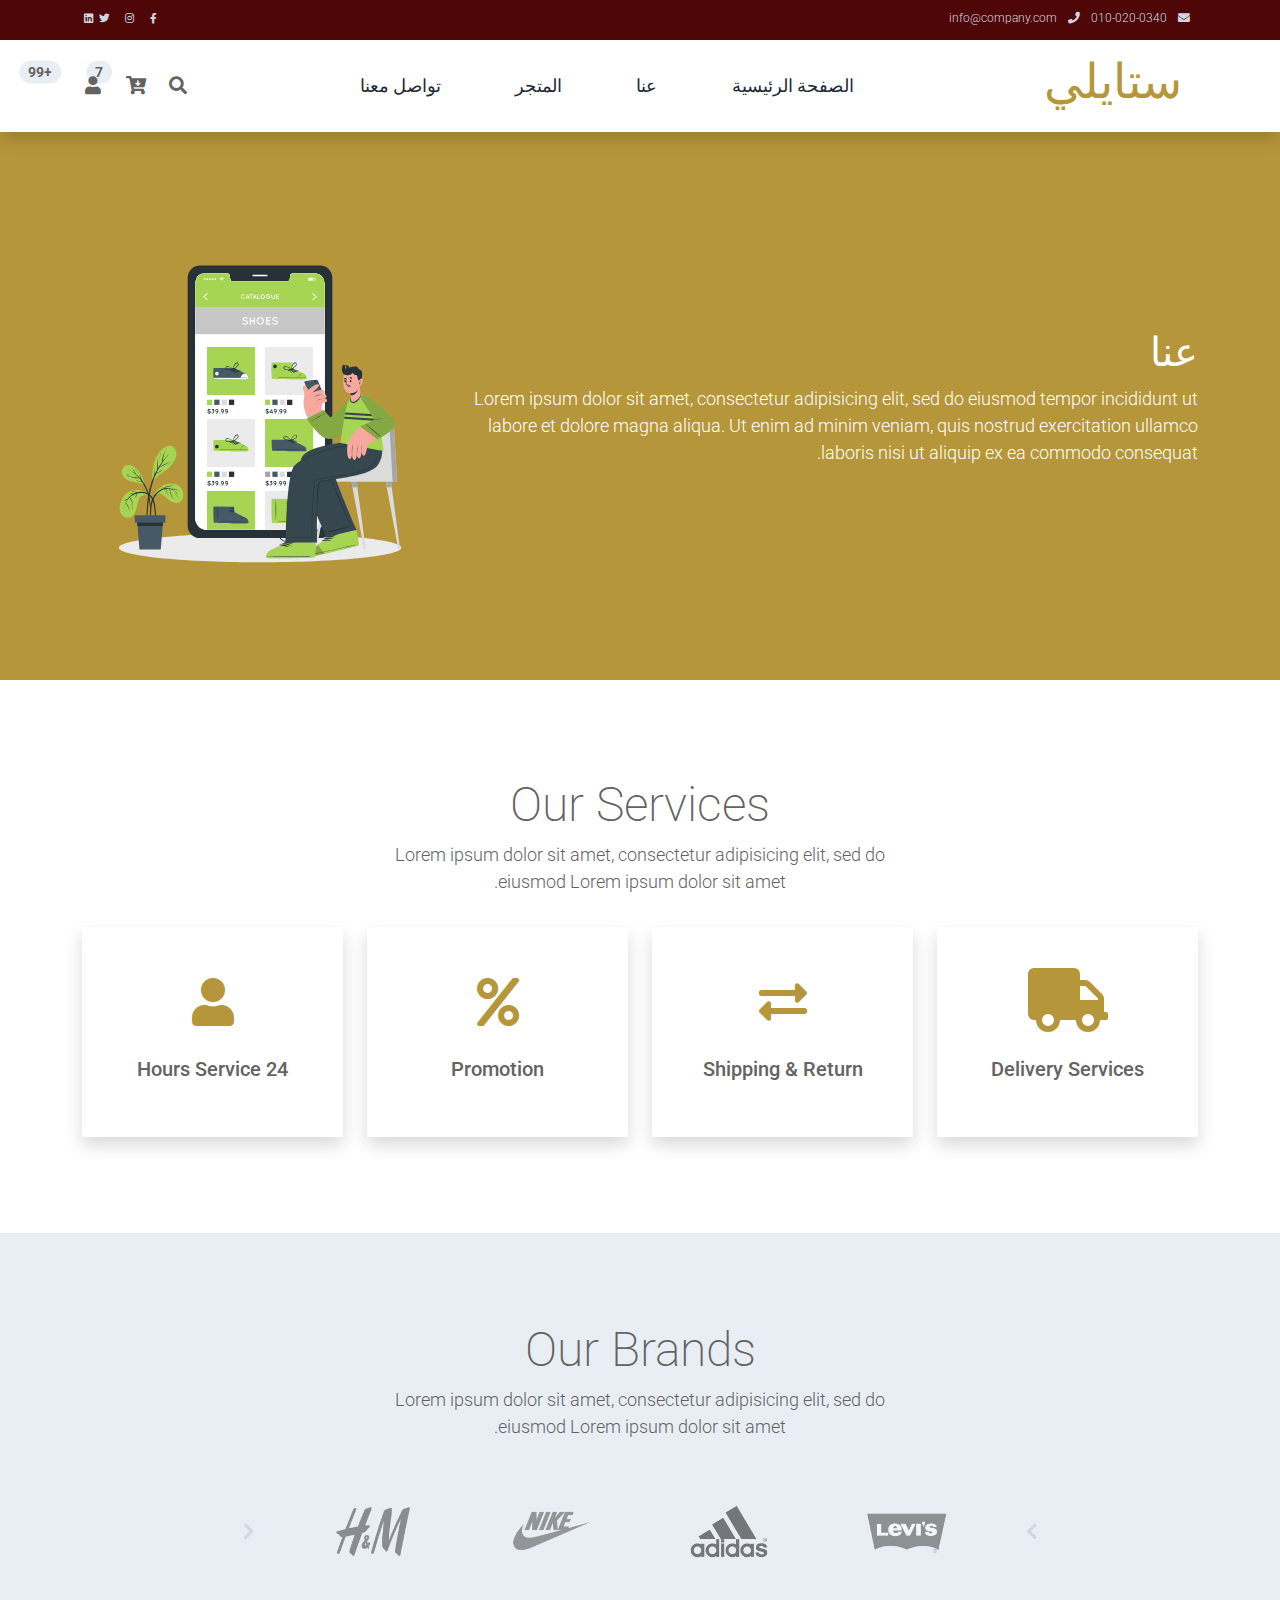
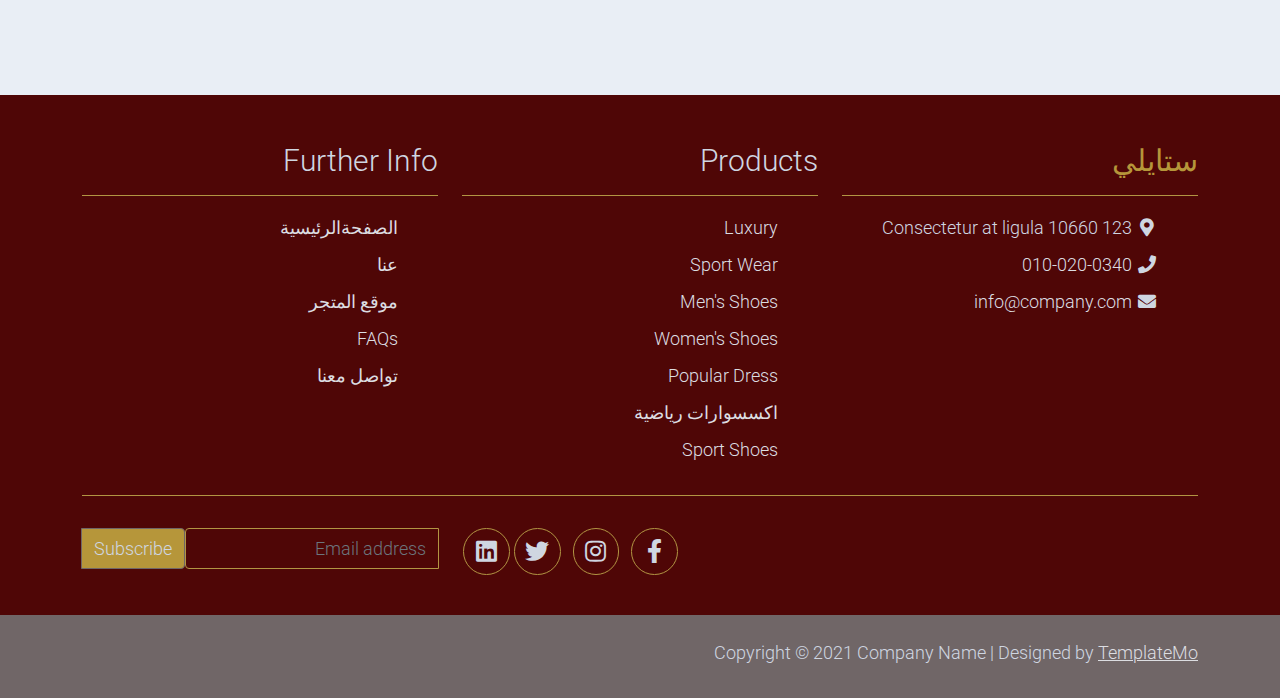
==== about.html @ a75f94de "by saban" ====
<!DOCTYPE html>
<html lang="ar" dir="rtl">

<head>
    <title> ستايلي - عنا</title>
    <meta charset="utf-8">
    <meta name="viewport" content="width=device-width, initial-scale=1">

    <link rel="apple-touch-icon" href="assets/img/apple-icon.png">
    <link rel="shortcut icon" type="image/x-icon" href="assets/img/favicon.ico">

    <link rel="stylesheet" href="assets/css/bootstrap.min.css">
    <link rel="stylesheet" href="assets/css/templatemo.css">
    <link rel="stylesheet" href="assets/css/custom.css">

    <!-- Load fonts style after rendering the layout styles -->
    <link rel="stylesheet" href="https://fonts.googleapis.com/css2?family=Roboto:wght@100;200;300;400;500;700;900&display=swap">
    <link rel="stylesheet" href="assets/css/fontawesome.min.css">
<!--
    
TemplateMo 559 ستايلي Shop

https://templatemo.com/tm-559-ستايلي-shop

-->
</head>

<body>
    <!-- Start Top Nav -->
    <nav class="navbar navbar-expand-lg bg-dark navbar-light d-none d-lg-block" id="templatemo_nav_top">
        <div class="container text-light">
            <div class="w-100 d-flex justify-content-between">
                <div>
                    <i class="fa fa-envelope mx-2"></i>
                    <a class="navbar-sm-brand text-light text-decoration-none" href="mailto:info@company.com">info@company.com</a>
                    <i class="fa fa-phone mx-2"></i>
                    <a class="navbar-sm-brand text-light text-decoration-none" href="tel:010-020-0340">010-020-0340</a>
                </div>
                <div>
                    <a class="text-light" href="https://fb.com/templatemo" target="_blank" rel="sponsored"><i class="fab fa-facebook-f fa-sm fa-fw me-2"></i></a>
                    <a class="text-light" href="https://www.instagram.com/" target="_blank"><i class="fab fa-instagram fa-sm fa-fw me-2"></i></a>
                    <a class="text-light" href="https://twitter.com/" target="_blank"><i class="fab fa-twitter fa-sm fa-fw me-2"></i></a>
                    <a class="text-light" href="https://www.linkedin.com/" target="_blank"><i class="fab fa-linkedin fa-sm fa-fw"></i></a>
                </div>
            </div>
        </div>
    </nav>
    <!-- Close Top Nav -->


    <!-- Header -->
    <nav class="navbar navbar-expand-lg navbar-light shadow">
        <div class="container d-flex justify-content-between align-items-center">

            <a class="navbar-brand text-success logo h1 align-self-center" href="index.html">
                ستايلي
            </a>

            <button class="navbar-toggler border-0" type="button" data-bs-toggle="collapse" data-bs-target="#templatemo_main_nav" aria-controls="navbarSupportedContent" aria-expanded="false" aria-label="Toggle navigation">
                <span class="navbar-toggler-icon"></span>
            </button>

            <div class="align-self-center collapse navbar-collapse flex-fill  d-lg-flex justify-content-lg-between" id="templatemo_main_nav">
                <div class="flex-fill">
                    <ul class="nav navbar-nav d-flex justify-content-between mx-lg-auto">
                        <li class="nav-item">
                            <a class="nav-link" href="index.html">الصفحة الرئيسية</a>
                        </li>
                        <li class="nav-item">
                            <a class="nav-link" href="about.html">عنا</a>
                        </li>
                        <li class="nav-item">
                            <a class="nav-link" href="shop.html">المتجر</a>
                        </li>
                        <li class="nav-item">
                            <a class="nav-link" href="contact.html">تواصل معنا</a>
                        </li>
                    </ul>
                </div>
                <div class="navbar align-self-center d-flex">
                    <div class="d-lg-none flex-sm-fill mt-3 mb-4 col-7 col-sm-auto pr-3">
                        <div class="input-group">
                            <input type="text" class="form-control" id="inputMobileSearch" placeholder="Search ...">
                            <div class="input-group-text">
                                <i class="fa fa-fw fa-search"></i>
                            </div>
                        </div>
                    </div>
                    <a class="nav-icon d-none d-lg-inline" href="#" data-bs-toggle="modal" data-bs-target="#templatemo_search">
                        <i class="fa fa-fw fa-search text-dark mr-2"></i>
                    </a>
                    <a class="nav-icon position-relative text-decoration-none" href="#">
                        <i class="fa fa-fw fa-cart-arrow-down text-dark mr-1"></i>
                        <span class="position-absolute top-0 left-100 translate-middle badge rounded-pill bg-light text-dark">7</span>
                    </a>
                    <a class="nav-icon position-relative text-decoration-none" href="#">
                        <i class="fa fa-fw fa-user text-dark mr-3"></i>
                        <span class="position-absolute top-0 left-100 translate-middle badge rounded-pill bg-light text-dark">+99</span>
                    </a>
                </div>
            </div>

        </div>
    </nav>
    <!-- Close Header -->

    <!-- Modal -->
    <div class="modal fade bg-white" id="templatemo_search" tabindex="-1" role="dialog" aria-labelledby="exampleModalLabel" aria-hidden="true">
        <div class="modal-dialog modal-lg" role="document">
            <div class="w-100 pt-1 mb-5 text-right">
                <button type="button" class="btn-close" data-bs-dismiss="modal" aria-label="Close"></button>
            </div>
            <form action="" method="get" class="modal-content modal-body border-0 p-0">
                <div class="input-group mb-2">
                    <input type="text" class="form-control" id="inputModalSearch" name="q" placeholder="Search ...">
                    <button type="submit" class="input-group-text bg-success text-light">
                        <i class="fa fa-fw fa-search text-white"></i>
                    </button>
                </div>
            </form>
        </div>
    </div>



    <section class="bg-success py-5">
        <div class="container">
            <div class="row align-items-center py-5">
                <div class="col-md-8 text-white">
                    <h1>عنا</h1>
                    <p>
                        Lorem ipsum dolor sit amet, consectetur adipisicing elit, sed do eiusmod
                        tempor incididunt ut labore et dolore magna aliqua. Ut enim ad minim veniam,
                        quis nostrud exercitation ullamco laboris nisi ut aliquip ex ea commodo consequat.
                    </p>
                </div>
                <div class="col-md-4">
                    <img src="assets/img/about-hero.svg" alt="About Hero">
                </div>
            </div>
        </div>
    </section>
    <!-- Close Banner -->

    <!-- Start Section -->
    <section class="container py-5">
        <div class="row text-center pt-5 pb-3">
            <div class="col-lg-6 m-auto">
                <h1 class="h1">Our Services</h1>
                <p>
                    Lorem ipsum dolor sit amet, consectetur adipisicing elit, sed do eiusmod
                    Lorem ipsum dolor sit amet.
                </p>
            </div>
        </div>
        <div class="row">

            <div class="col-md-6 col-lg-3 pb-5">
                <div class="h-100 py-5 services-icon-wap shadow">
                    <div class="h1 text-success text-center"><i class="fa fa-truck fa-lg"></i></div>
                    <h2 class="h5 mt-4 text-center">Delivery Services</h2>
                </div>
            </div>

            <div class="col-md-6 col-lg-3 pb-5">
                <div class="h-100 py-5 services-icon-wap shadow">
                    <div class="h1 text-success text-center"><i class="fas fa-exchange-alt"></i></div>
                    <h2 class="h5 mt-4 text-center">Shipping & Return</h2>
                </div>
            </div>

            <div class="col-md-6 col-lg-3 pb-5">
                <div class="h-100 py-5 services-icon-wap shadow">
                    <div class="h1 text-success text-center"><i class="fa fa-percent"></i></div>
                    <h2 class="h5 mt-4 text-center">Promotion</h2>
                </div>
            </div>

            <div class="col-md-6 col-lg-3 pb-5">
                <div class="h-100 py-5 services-icon-wap shadow">
                    <div class="h1 text-success text-center"><i class="fa fa-user"></i></div>
                    <h2 class="h5 mt-4 text-center">24 Hours Service</h2>
                </div>
            </div>
        </div>
    </section>
    <!-- End Section -->

    <!-- Start Brands -->
    <section class="bg-light py-5">
        <div class="container my-4">
            <div class="row text-center py-3">
                <div class="col-lg-6 m-auto">
                    <h1 class="h1">Our Brands</h1>
                    <p>
                        Lorem ipsum dolor sit amet, consectetur adipisicing elit, sed do eiusmod
                        Lorem ipsum dolor sit amet.
                    </p>
                </div>
                <div class="col-lg-9 m-auto tempaltemo-carousel">
                    <div class="row d-flex flex-row">
                        <!--Controls-->
                        <div class="col-1 align-self-center">
                            <a class="h1" href="#templatemo-slide-brand" role="button" data-bs-slide="prev">
                                <i class="text-light fas fa-chevron-left"></i>
                            </a>
                        </div>
                        <!--End Controls-->

                        <!--Carousel Wrapper-->
                        <div class="col">
                            <div class="carousel slide carousel-multi-item pt-2 pt-md-0" id="templatemo-slide-brand" data-bs-ride="carousel">
                                <!--Slides-->
                                <div class="carousel-inner product-links-wap" role="listbox">

                                    <!--First slide-->
                                    <div class="carousel-item active">
                                        <div class="row">
                                            <div class="col-3 p-md-5">
                                                <a href="#"><img class="img-fluid brand-img" src="assets/img/brand_01.png" alt="Brand Logo"></a>
                                            </div>
                                            <div class="col-3 p-md-5">
                                                <a href="#"><img class="img-fluid brand-img" src="assets/img/brand_02.png" alt="Brand Logo"></a>
                                            </div>
                                            <div class="col-3 p-md-5">
                                                <a href="#"><img class="img-fluid brand-img" src="assets/img/brand_03.png" alt="Brand Logo"></a>
                                            </div>
                                            <div class="col-3 p-md-5">
                                                <a href="#"><img class="img-fluid brand-img" src="assets/img/brand_04.png" alt="Brand Logo"></a>
                                            </div>
                                        </div>
                                    </div>
                                    <!--End First slide-->

                                    <!--Second slide-->
                                    <div class="carousel-item">
                                        <div class="row">
                                            <div class="col-3 p-md-5">
                                                <a href="#"><img class="img-fluid brand-img" src="assets/img/brand_01.png" alt="Brand Logo"></a>
                                            </div>
                                            <div class="col-3 p-md-5">
                                                <a href="#"><img class="img-fluid brand-img" src="assets/img/brand_02.png" alt="Brand Logo"></a>
                                            </div>
                                            <div class="col-3 p-md-5">
                                                <a href="#"><img class="img-fluid brand-img" src="assets/img/brand_03.png" alt="Brand Logo"></a>
                                            </div>
                                            <div class="col-3 p-md-5">
                                                <a href="#"><img class="img-fluid brand-img" src="assets/img/brand_04.png" alt="Brand Logo"></a>
                                            </div>
                                        </div>
                                    </div>
                                    <!--End Second slide-->

                                    <!--Third slide-->
                                    <div class="carousel-item">
                                        <div class="row">
                                            <div class="col-3 p-md-5">
                                                <a href="#"><img class="img-fluid brand-img" src="assets/img/brand_01.png" alt="Brand Logo"></a>
                                            </div>
                                            <div class="col-3 p-md-5">
                                                <a href="#"><img class="img-fluid brand-img" src="assets/img/brand_02.png" alt="Brand Logo"></a>
                                            </div>
                                            <div class="col-3 p-md-5">
                                                <a href="#"><img class="img-fluid brand-img" src="assets/img/brand_03.png" alt="Brand Logo"></a>
                                            </div>
                                            <div class="col-3 p-md-5">
                                                <a href="#"><img class="img-fluid brand-img" src="assets/img/brand_04.png" alt="Brand Logo"></a>
                                            </div>
                                        </div>
                                    </div>
                                    <!--End Third slide-->

                                </div>
                                <!--End Slides-->
                            </div>
                        </div>
                        <!--End Carousel Wrapper-->

                        <!--Controls-->
                        <div class="col-1 align-self-center">
                            <a class="h1" href="#templatemo-slide-brand" role="button" data-bs-slide="next">
                                <i class="text-light fas fa-chevron-right"></i>
                            </a>
                        </div>
                        <!--End Controls-->
                    </div>
                </div>
            </div>
        </div>
    </section>
    <!--End Brands-->


    <!-- Start Footer -->
    <footer class="bg-dark" id="tempaltemo_footer">
        <div class="container">
            <div class="row">

                <div class="col-md-4 pt-5">
                    <h2 class="h2 text-success border-bottom pb-3 border-light logo">ستايلي</h2>
                    <ul class="list-unstyled text-light footer-link-list">
                        <li>
                            <i class="fas fa-map-marker-alt fa-fw"></i>
                            123 Consectetur at ligula 10660
                        </li>
                        <li>
                            <i class="fa fa-phone fa-fw"></i>
                            <a class="text-decoration-none" href="tel:010-020-0340">010-020-0340</a>
                        </li>
                        <li>
                            <i class="fa fa-envelope fa-fw"></i>
                            <a class="text-decoration-none" href="mailto:info@company.com">info@company.com</a>
                        </li>
                    </ul>
                </div>

                <div class="col-md-4 pt-5">
                    <h2 class="h2 text-light border-bottom pb-3 border-light">Products</h2>
                    <ul class="list-unstyled text-light footer-link-list">
                        <li><a class="text-decoration-none" href="#">Luxury</a></li>
                        <li><a class="text-decoration-none" href="#">Sport Wear</a></li>
                        <li><a class="text-decoration-none" href="#">Men's Shoes</a></li>
                        <li><a class="text-decoration-none" href="#">Women's Shoes</a></li>
                        <li><a class="text-decoration-none" href="#">Popular Dress</a></li>
                        <li><a class="text-decoration-none" href="#">اكسسوارات رياضية</a></li>
                        <li><a class="text-decoration-none" href="#">Sport Shoes</a></li>
                    </ul>
                </div>

                <div class="col-md-4 pt-5">
                    <h2 class="h2 text-light border-bottom pb-3 border-light">Further Info</h2>
                    <ul class="list-unstyled text-light footer-link-list">
                        <li><a class="text-decoration-none" href="#">الصفحةالرئيسية</a></li>
                        <li><a class="text-decoration-none" href="#">عنا</a></li>
                        <li><a class="text-decoration-none" href="#">موقع المتجر</a></li>
                        <li><a class="text-decoration-none" href="#">FAQs</a></li>
                        <li><a class="text-decoration-none" href="#">تواصل معنا</a></li>
                    </ul>
                </div>

            </div>

            <div class="row text-light mb-4">
                <div class="col-12 mb-3">
                    <div class="w-100 my-3 border-top border-light"></div>
                </div>
                <div class="col-auto me-auto">
                    <ul class="list-inline text-left footer-icons">
                        <li class="list-inline-item border border-light rounded-circle text-center">
                            <a rel="nofollow" class="text-light text-decoration-none" target="_blank" href="http://fb.com/templatemo"><i class="fab fa-facebook-f fa-lg fa-fw"></i></a>
                        </li>
                        <li class="list-inline-item border border-light rounded-circle text-center">
                            <a class="text-light text-decoration-none" target="_blank" href="https://www.instagram.com/"><i class="fab fa-instagram fa-lg fa-fw"></i></a>
                        </li>
                        <li class="list-inline-item border border-light rounded-circle text-center">
                            <a class="text-light text-decoration-none" target="_blank" href="https://twitter.com/"><i class="fab fa-twitter fa-lg fa-fw"></i></a>
                        </li>
                        <li class="list-inline-item border border-light rounded-circle text-center">
                            <a class="text-light text-decoration-none" target="_blank" href="https://www.linkedin.com/"><i class="fab fa-linkedin fa-lg fa-fw"></i></a>
                        </li>
                    </ul>
                </div>
                <div class="col-auto">
                    <label class="sr-only" for="subscribeEmail">Email address</label>
                    <div class="input-group mb-2">
                        <input type="text" class="form-control bg-dark border-light" id="subscribeEmail" placeholder="Email address">
                        <div class="input-group-text btn-success text-light">Subscribe</div>
                    </div>
                </div>
            </div>
        </div>

        <div class="w-100 bg-black py-3">
            <div class="container">
                <div class="row pt-2">
                    <div class="col-12">
                        <p class="text-left text-light">
                            Copyright &copy; 2021 Company Name 
                            | Designed by <a rel="sponsored" href="https://templatemo.com/page/1" target="_blank">TemplateMo</a>
                        </p>
                    </div>
                </div>
            </div>
        </div>

    </footer>
    <!-- End Footer -->

    <!-- Start Script -->
    <script src="assets/js/jquery-1.11.0.min.js"></script>
    <script src="assets/js/jquery-migrate-1.2.1.min.js"></script>
    <script src="assets/js/bootstrap.bundle.min.js"></script>
    <script src="assets/js/templatemo.js"></script>
    <script src="assets/js/custom.js"></script>
    <!-- End Script -->
</body>

</html>
---- assets/css/templatemo.css ----
/*

TemplateMo 559 Zay Shop

https://templatemo.com/tm-559-zay-shop

---------------------------------------------
Table of contents
------------------------------------------------
1. Typography
2. General
3. Nav
4. Hero Carousel
5. Accordion
6. Shop
7. Product
8. Carousel Hero
9. Carousel Brand
10. Services
11. Contact map
12. Footer
13. Small devices (landscape phones, 576px and up)
14. Medium devices (tablets, 768px and up)
15. Large devices (desktops, 992px and up)
16. Extra large devices (large desktops, 1200px and up)
--------------------------------------------- */




/* Typography */
body, ul, li, p, a, label, input, div {
  font-family: 'Roboto', sans-serif;
  font-size: 18px !important;
  font-weight: 300 !important;
}
.h1 {
  font-family: 'Roboto', sans-serif;
  font-size: 48px !important;
  font-weight: 200 !important;
}
.h2 {
  font-family: 'Roboto', sans-serif;
  font-size: 30px !important;
  font-weight: 300;
}
.h3 {
  font-family: 'Roboto', sans-serif;
  font-size: 22px !important;
}
/* General */
.logo { font-weight: 500 !important;}
.text-warning {  color: #ede861 !important;}
.text-muted { color: #bcbcbc !important;}
.text-success { color: #b6963a !important;}
.text-light { color: #cfd6e1 !important;}
.bg-dark { background-color: #4f0606!important;}
.bg-light { background-color: #e9eef5 !important;}
.bg-black { background-color: #706667 !important;}
.bg-success { background-color: #b6963a !important;}
.btn-success {
  background-color: #b6963a !important;
  border-color: #706667 !important;
}
.pagination .page-link:hover {color: #000;}
.pagination .page-link:hover, .pagination .page-link.active {
  background-color: #b6963a;
  color: #fff;
}
/* Nav */
#templatemo_nav_top { min-height: 40px;}
#templatemo_nav_top * { font-size: .9em !important;}
#templatemo_main_nav a { color: #212934;}
#templatemo_main_nav a:hover { color: #b6963a;}
#templatemo_main_nav .navbar .nav-icon { margin-right: 20px;}

/* Hero Carousel */
#template-mo-zay-hero-carousel { background: #efefef !important;}
/* Accordion */
.templatemo-accordion a { color: #000;}
.templatemo-accordion a:hover { color: #333d4a;}
/* Shop */
.shop-top-menu a:hover { color: #b6963a !important;}
/* Product */
.product-wap { box-shadow: 0px 5px 10px 0px rgba(0, 0, 0, 0.10);}
.product-wap .product-color-dot.color-dot-red { background:#f71515;}
.product-wap .product-color-dot.color-dot-blue { background:#6db4fe;}
.product-wap .product-color-dot.color-dot-black { background:#000000;}
.product-wap .product-color-dot.color-dot-light { background:#e0e0e0;}
.product-wap .product-color-dot.color-dot-green { background:#0bff7e;}
.card.product-wap .card .product-overlay {
  background: rgba(0,0,0,.2);
  visibility: hidden;
  opacity: 0;
  transition: .3s;
}
.card.product-wap:hover .card .product-overlay {
  visibility: visible;
  opacity: 1;
}
.card.product-wap a { color: #000;}
#carousel-related-product .slick-slide:focus { outline: none !important;}
#carousel-related-product .slick-dots li button:before {
  font-size: 15px;
  margin-top: 20px;
}
/* Brand */
.brand-img {
  filter: grayscale(100%);
  opacity: 0.5;
  transition: .5s;
}
.brand-img:hover {
  filter: grayscale(0%);
  opacity: 1;
}
/* Carousel Hero */
#template-mo-zay-hero-carousel .carousel-indicators li {
  margin-top: -50px;
  background-color: #b6963a;
}
#template-mo-zay-hero-carousel .carousel-control-next i,
#template-mo-zay-hero-carousel .carousel-control-prev i {
  color: #b6963a !important;
  font-size: 2.8em !important;
}
/* Carousel Brand */
.tempaltemo-carousel .h1 {
  font-size: .5em !important;
  color: #000 !important;
}
/* Services */
.services-icon-wap {transition: .3s;}
.services-icon-wap:hover, .services-icon-wap:hover i {color: #fff;}
.services-icon-wap:hover {background: #b6963a;}
/* Contact map */
.leaflet-control a, .leaflet-control { font-size: 10px !important;}
.form-control { border: 1px solid #e8e8e8;}
/* Footer */
#tempaltemo_footer a { color: #dcdde1;}
#tempaltemo_footer a:hover { color: #68bb7d;}
#tempaltemo_footer ul.footer-link-list li { padding-top: 10px;}
#tempaltemo_footer ul.footer-icons li {
  width: 2.6em;
  height: 2.6em;
  line-height: 2.6em;
}
#tempaltemo_footer ul.footer-icons li:hover {
  background-color: #cfd6e1;
  transition: .5s;
}
#tempaltemo_footer ul.footer-icons li:hover i {
  color: #212934;
  transition: .5s;
}
#tempaltemo_footer .border-light { border-color: #b29543 !important;}
/*
// Extra small devices (portrait phones, less than 576px)
// No media query since this is the default in Bootstrap
*/
/* Small devices (landscape phones, 576px and up)*/
.product-wap .h3, .product-wap li, .product-wap i, .product-wap p {
  font-size: 12px !important;
}
.product-wap .product-color-dot {
  width: 6px;
  height: 6px;
}

@media (min-width: 576px) {
  .tempaltemo-carousel .h1 { font-size: 1em !important;}
}

/*// Medium devices (tablets, 768px and up)*/
@media (min-width: 768px) {
  #templatemo_main_nav .navbar-nav {max-width: 450px;}
 }

/* Large devices (desktops, 992px and up)*/
@media (min-width: 992px) {
  #templatemo_main_nav .navbar-nav {max-width: 550px;}
  #template-mo-zay-hero-carousel .carousel-item {min-height: 30rem !important;}
  .product-wap .h3, .product-wap li, .product-wap i, .product-wap p {font-size: 18px !important;}
  .product-wap .product-color-dot {
    width: 12px;
    height: 12px;
  }
}

/* Extra large devices (large desktops, 1200px and up)*/
@media (min-width: 1200px) {}
---- assets/css/custom.css ----
/*
Custom Css
*/
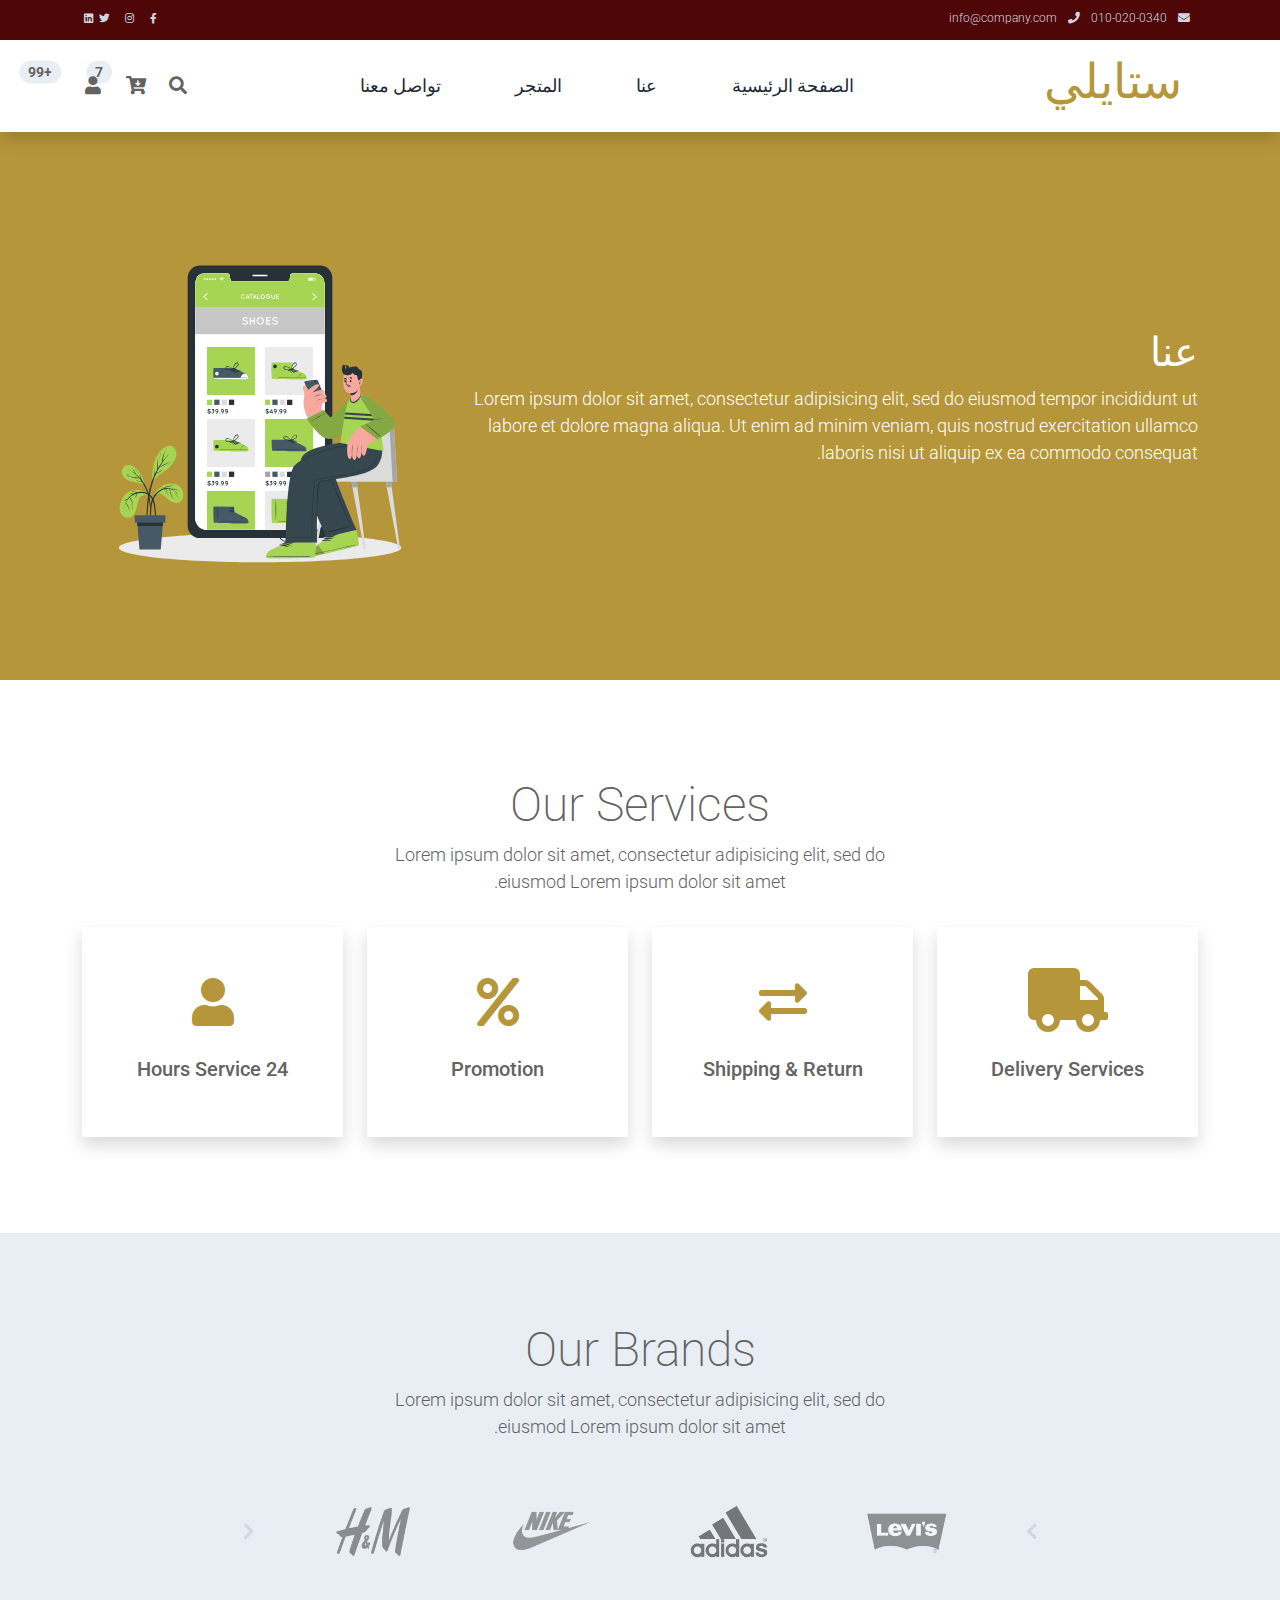
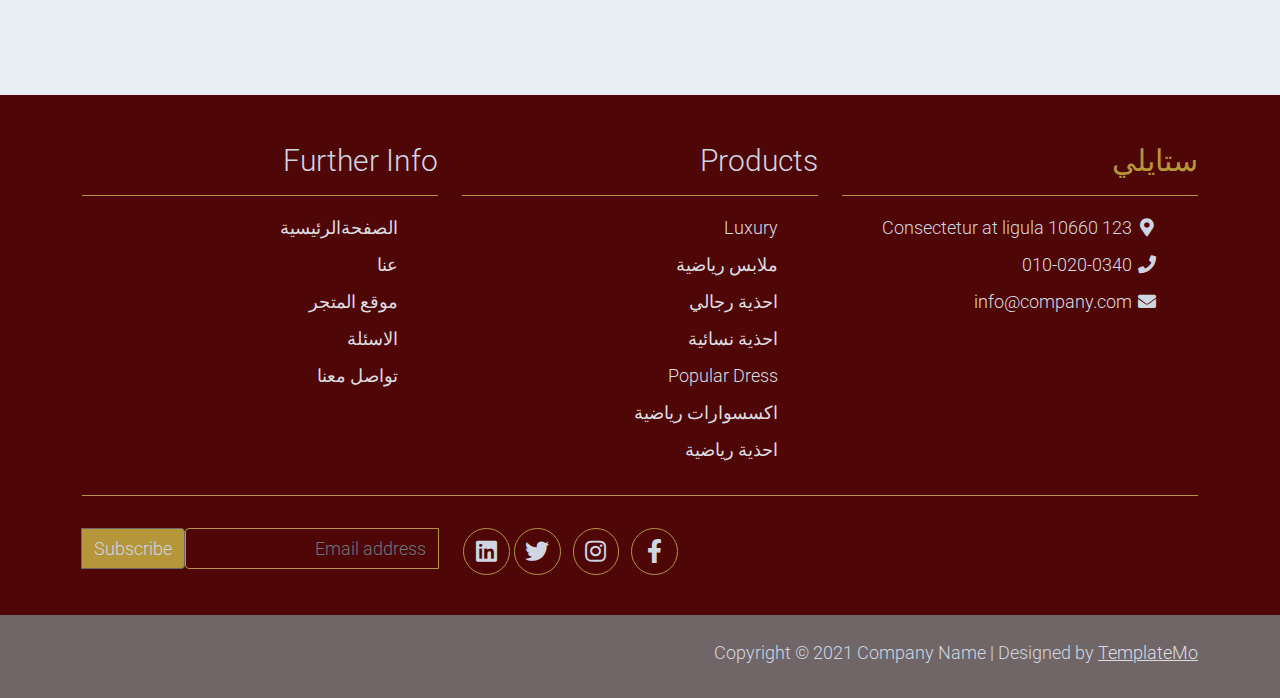
==== commit af32728b: "by elsaban" ====
--- a/about.html
+++ b/about.html
@@ -318,12 +318,12 @@
                     <h2 class="h2 text-light border-bottom pb-3 border-light">Products</h2>
                     <ul class="list-unstyled text-light footer-link-list">
                         <li><a class="text-decoration-none" href="#">Luxury</a></li>
-                        <li><a class="text-decoration-none" href="#">Sport Wear</a></li>
-                        <li><a class="text-decoration-none" href="#">Men's Shoes</a></li>
-                        <li><a class="text-decoration-none" href="#">Women's Shoes</a></li>
+                        <li><a class="text-decoration-none" href="#">ملابس رياضية</a></li>
+                        <li><a class="text-decoration-none" href="#">احذية رجالي</a></li>
+                        <li><a class="text-decoration-none" href="#">احذية نسائية</a></li>
                         <li><a class="text-decoration-none" href="#">Popular Dress</a></li>
                         <li><a class="text-decoration-none" href="#">اكسسوارات رياضية</a></li>
-                        <li><a class="text-decoration-none" href="#">Sport Shoes</a></li>
+                        <li><a class="text-decoration-none" href="#">احذية رياضية</a></li>
                     </ul>
                 </div>
 
@@ -333,7 +333,7 @@
                         <li><a class="text-decoration-none" href="#">الصفحةالرئيسية</a></li>
                         <li><a class="text-decoration-none" href="#">عنا</a></li>
                         <li><a class="text-decoration-none" href="#">موقع المتجر</a></li>
-                        <li><a class="text-decoration-none" href="#">FAQs</a></li>
+                        <li><a class="text-decoration-none" href="#">الاسئلة</a></li>
                         <li><a class="text-decoration-none" href="#">تواصل معنا</a></li>
                     </ul>
                 </div>
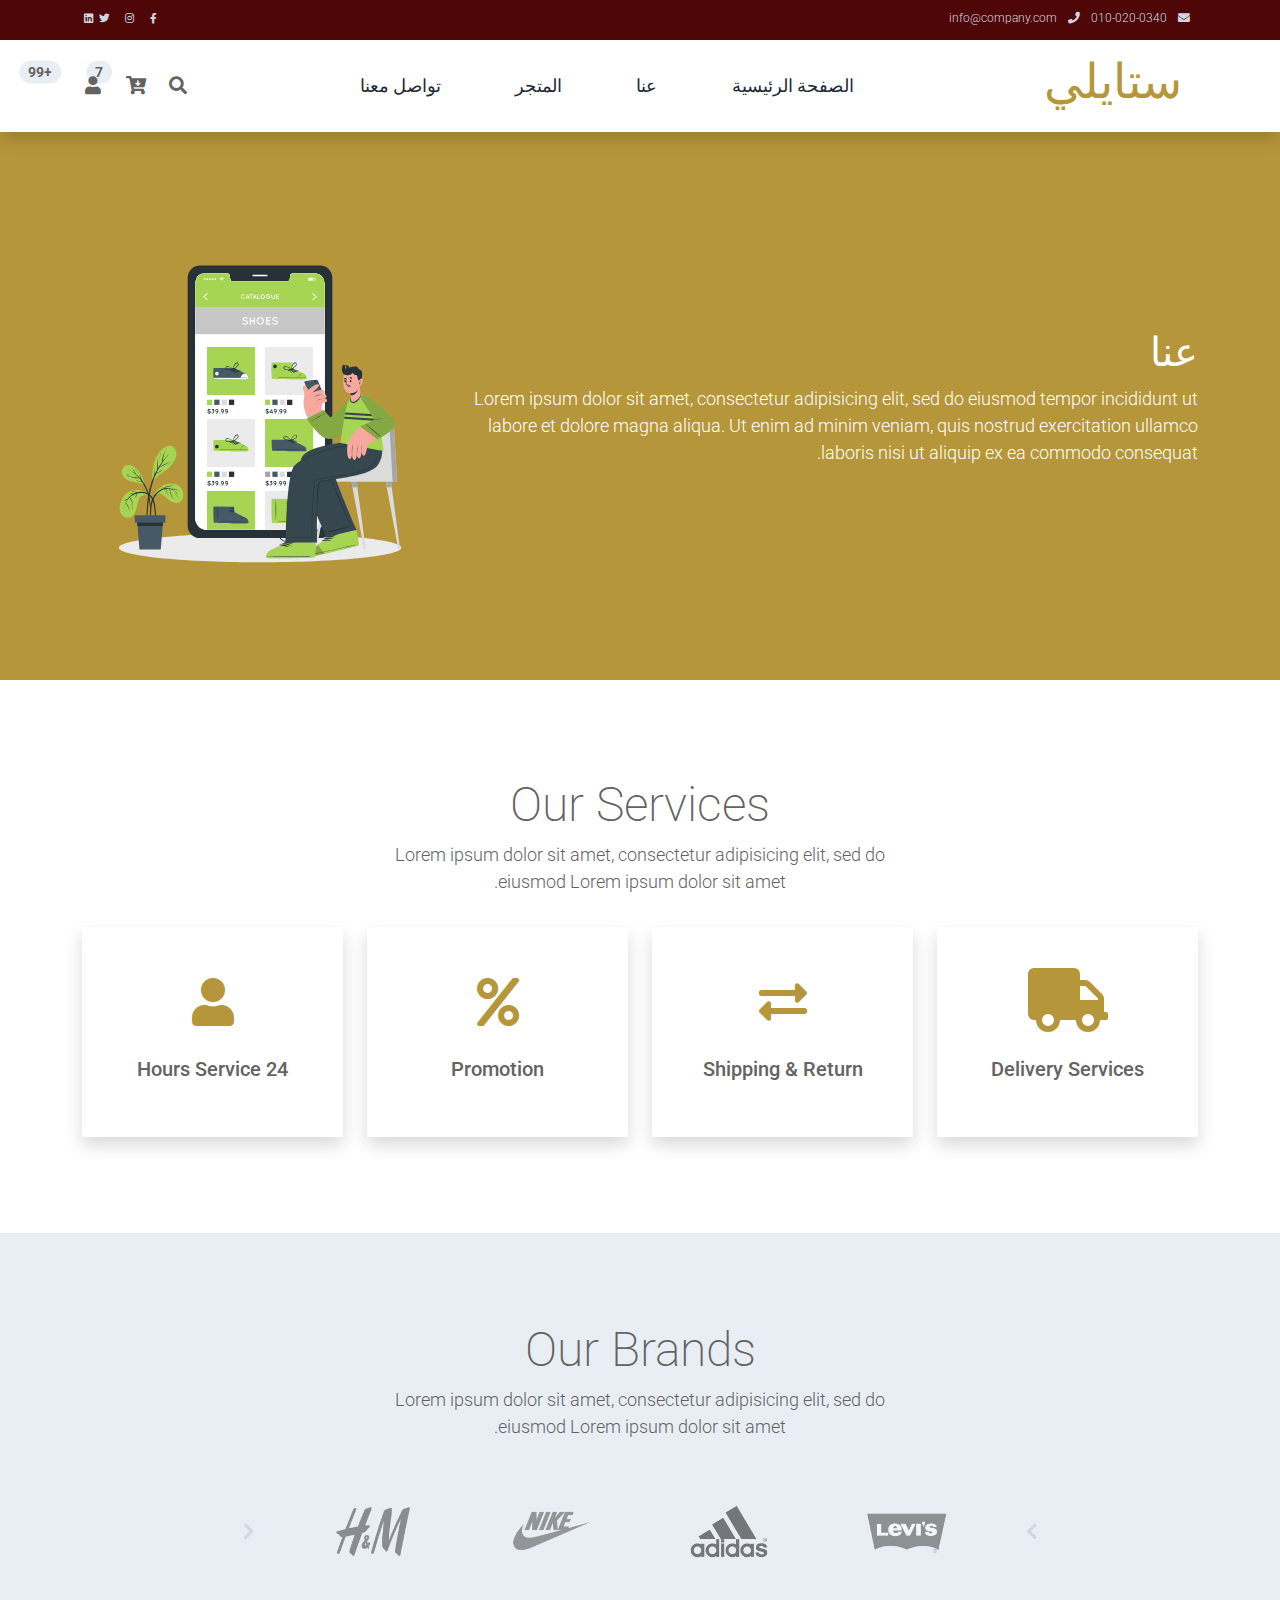
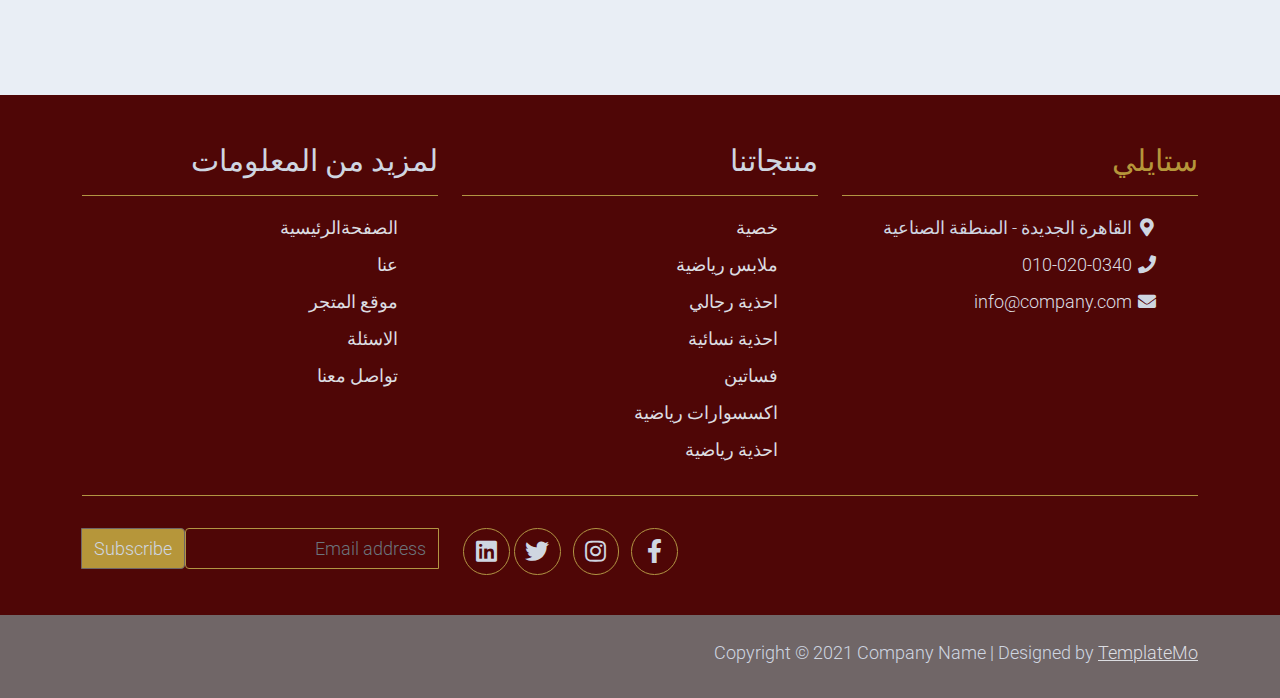
==== commit 3e3acdde: "by elsaban" ====
--- a/about.html
+++ b/about.html
@@ -301,7 +301,7 @@
                     <ul class="list-unstyled text-light footer-link-list">
                         <li>
                             <i class="fas fa-map-marker-alt fa-fw"></i>
-                            123 Consectetur at ligula 10660
+                            القاهرة الجديدة - المنطقة الصناعية 
                         </li>
                         <li>
                             <i class="fa fa-phone fa-fw"></i>
@@ -315,20 +315,20 @@
                 </div>
 
                 <div class="col-md-4 pt-5">
-                    <h2 class="h2 text-light border-bottom pb-3 border-light">Products</h2>
+                    <h2 class="h2 text-light border-bottom pb-3 border-light">منتجاتنا</h2>
                     <ul class="list-unstyled text-light footer-link-list">
-                        <li><a class="text-decoration-none" href="#">Luxury</a></li>
+                        <li><a class="text-decoration-none" href="#">خصية</a></li>
                         <li><a class="text-decoration-none" href="#">ملابس رياضية</a></li>
                         <li><a class="text-decoration-none" href="#">احذية رجالي</a></li>
                         <li><a class="text-decoration-none" href="#">احذية نسائية</a></li>
-                        <li><a class="text-decoration-none" href="#">Popular Dress</a></li>
+                        <li><a class="text-decoration-none" href="#">فساتين</a></li>
                         <li><a class="text-decoration-none" href="#">اكسسوارات رياضية</a></li>
                         <li><a class="text-decoration-none" href="#">احذية رياضية</a></li>
                     </ul>
                 </div>
 
                 <div class="col-md-4 pt-5">
-                    <h2 class="h2 text-light border-bottom pb-3 border-light">Further Info</h2>
+                    <h2 class="h2 text-light border-bottom pb-3 border-light">لمزيد من المعلومات</h2>
                     <ul class="list-unstyled text-light footer-link-list">
                         <li><a class="text-decoration-none" href="#">الصفحةالرئيسية</a></li>
                         <li><a class="text-decoration-none" href="#">عنا</a></li>
@@ -361,7 +361,7 @@
                     </ul>
                 </div>
                 <div class="col-auto">
-                    <label class="sr-only" for="subscribeEmail">Email address</label>
+                    <label class="sr-only" for="subscribeEmail">عنوان البريد</label>
                     <div class="input-group mb-2">
                         <input type="text" class="form-control bg-dark border-light" id="subscribeEmail" placeholder="Email address">
                         <div class="input-group-text btn-success text-light">Subscribe</div>
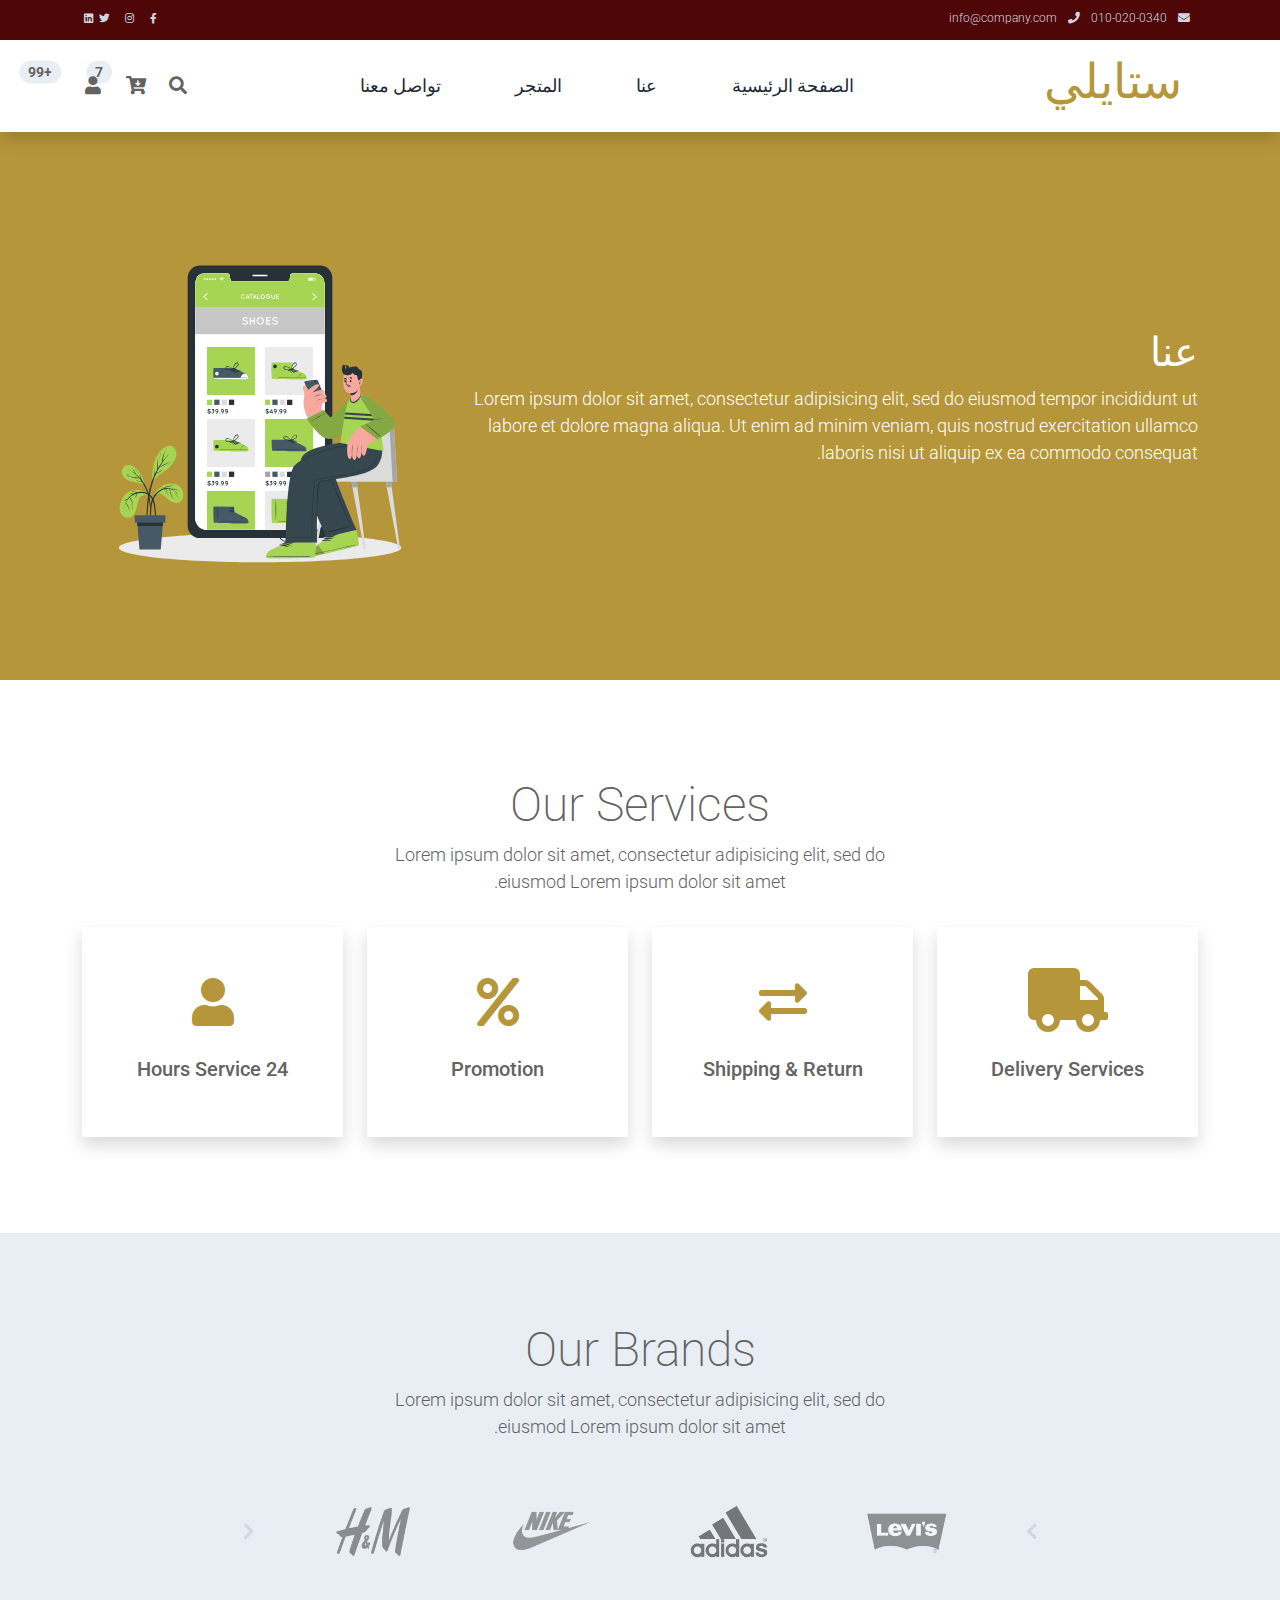
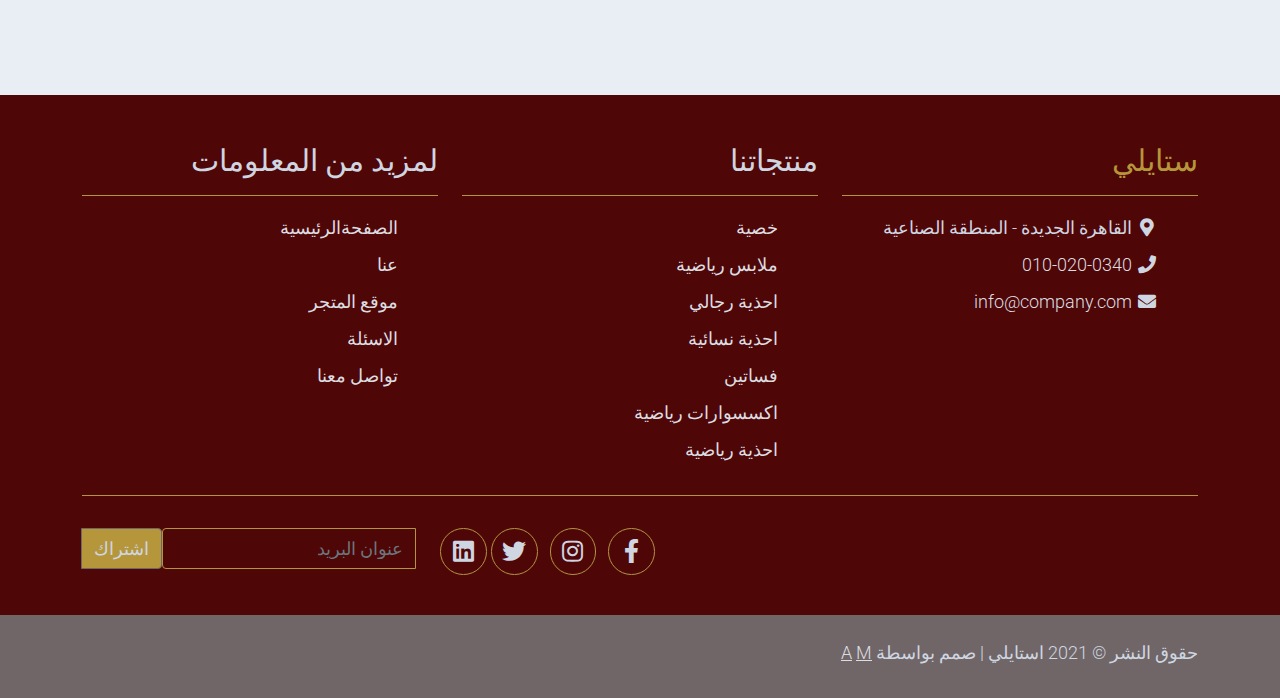
==== commit 0dd8a4e7: "by elsaban" ====
--- a/about.html
+++ b/about.html
@@ -363,8 +363,8 @@
                 <div class="col-auto">
                     <label class="sr-only" for="subscribeEmail">عنوان البريد</label>
                     <div class="input-group mb-2">
-                        <input type="text" class="form-control bg-dark border-light" id="subscribeEmail" placeholder="Email address">
-                        <div class="input-group-text btn-success text-light">Subscribe</div>
+                        <input type="text" class="form-control bg-dark border-light" id="subscribeEmail" placeholder="عنوان البريد">
+                        <div class="input-group-text btn-success text-light">اشتراك</div>
                     </div>
                 </div>
             </div>
@@ -375,8 +375,9 @@
                 <div class="row pt-2">
                     <div class="col-12">
                         <p class="text-left text-light">
-                            Copyright &copy; 2021 Company Name 
-                            | Designed by <a rel="sponsored" href="https://templatemo.com/page/1" target="_blank">TemplateMo</a>
+                            حقوق النشر &copy; 2021 استايلي 
+                            | صمم بواسطة <a rel="sponsored" href="https://www.facebook.com/yosefelsaban" target="_blank">A</a>
+                            <a rel="sponsored" href="https://www.facebook.com/momen.magdy.7509" target="_blank">M</a>
                         </p>
                     </div>
                 </div>
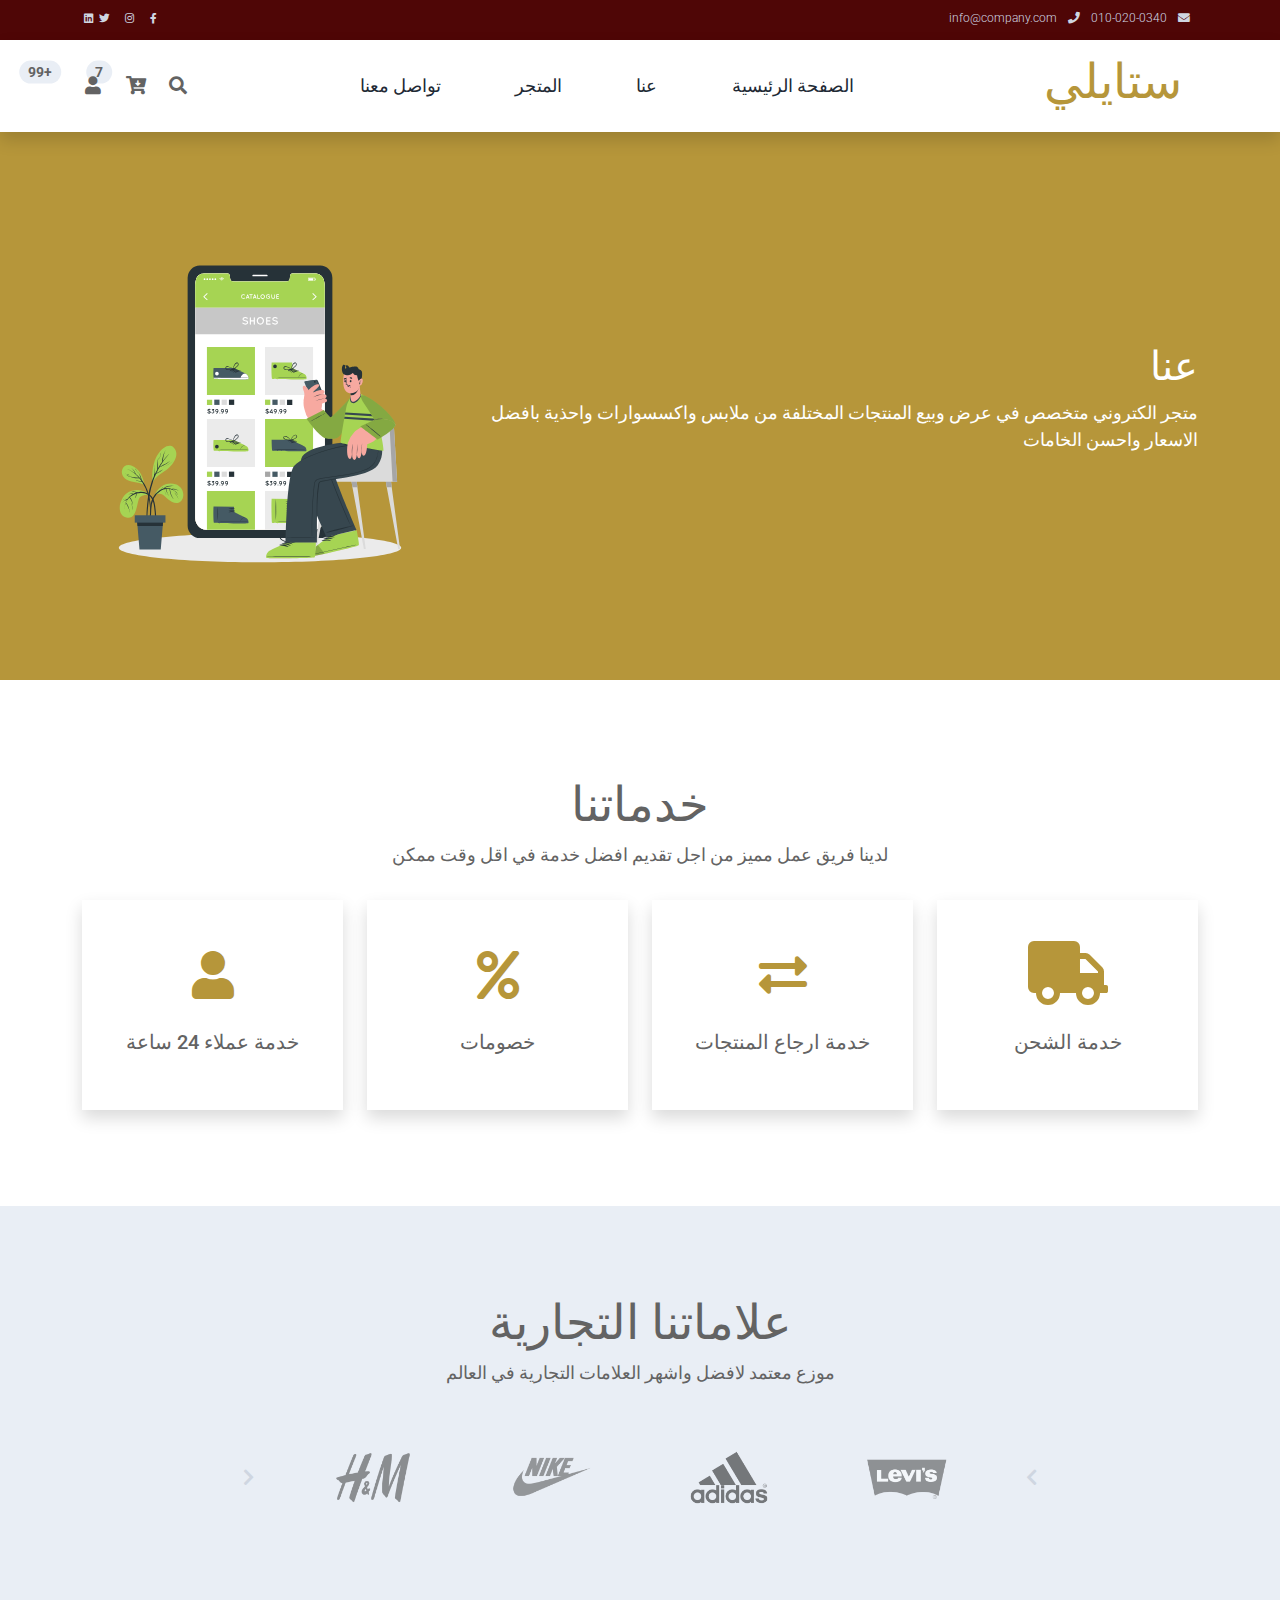
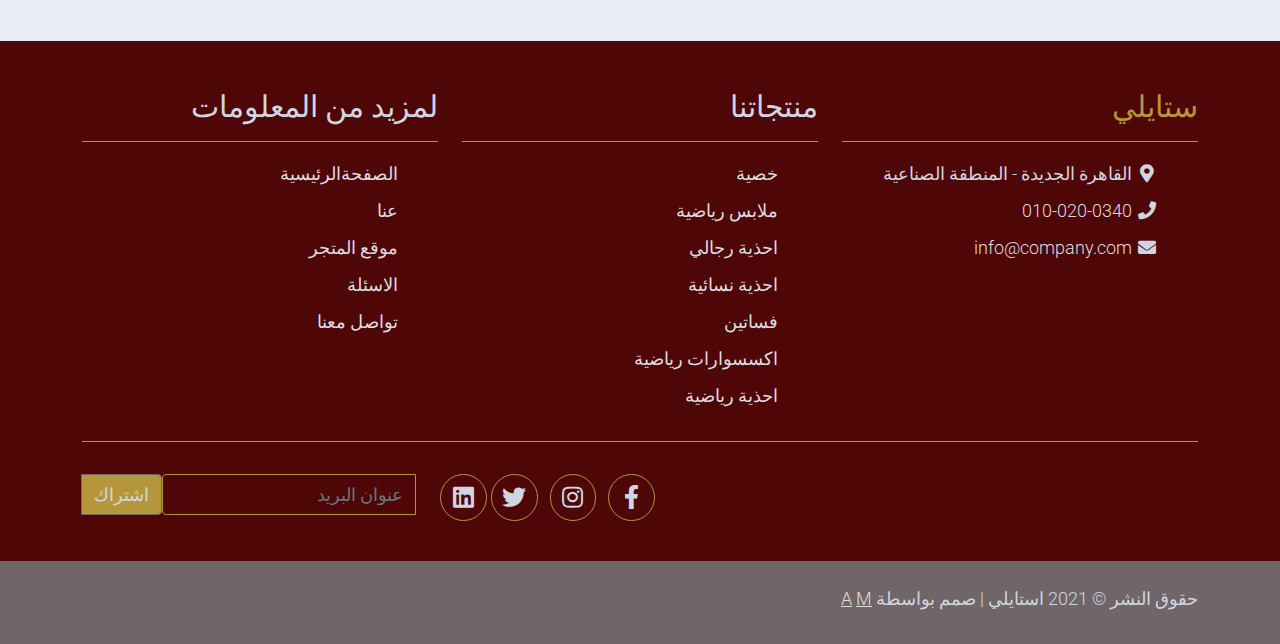
==== commit 28dd82e2: "by elsaban" ====
--- a/about.html
+++ b/about.html
@@ -129,9 +129,7 @@
                 <div class="col-md-8 text-white">
                     <h1>عنا</h1>
                     <p>
-                        Lorem ipsum dolor sit amet, consectetur adipisicing elit, sed do eiusmod
-                        tempor incididunt ut labore et dolore magna aliqua. Ut enim ad minim veniam,
-                        quis nostrud exercitation ullamco laboris nisi ut aliquip ex ea commodo consequat.
+                       متجر الكتروني متخصص في عرض وبيع المنتجات المختلفة من ملابس واكسسوارات واحذية بافضل الاسعار واحسن الخامات 
                     </p>
                 </div>
                 <div class="col-md-4">
@@ -146,10 +144,9 @@
     <section class="container py-5">
         <div class="row text-center pt-5 pb-3">
             <div class="col-lg-6 m-auto">
-                <h1 class="h1">Our Services</h1>
+                <h1 class="h1">خدماتنا</h1>
                 <p>
-                    Lorem ipsum dolor sit amet, consectetur adipisicing elit, sed do eiusmod
-                    Lorem ipsum dolor sit amet.
+                    لدينا فريق عمل مميز من اجل تقديم افضل خدمة في اقل وقت ممكن
                 </p>
             </div>
         </div>
@@ -158,28 +155,28 @@
             <div class="col-md-6 col-lg-3 pb-5">
                 <div class="h-100 py-5 services-icon-wap shadow">
                     <div class="h1 text-success text-center"><i class="fa fa-truck fa-lg"></i></div>
-                    <h2 class="h5 mt-4 text-center">Delivery Services</h2>
+                    <h2 class="h5 mt-4 text-center">خدمة الشحن</h2>
                 </div>
             </div>
 
             <div class="col-md-6 col-lg-3 pb-5">
                 <div class="h-100 py-5 services-icon-wap shadow">
                     <div class="h1 text-success text-center"><i class="fas fa-exchange-alt"></i></div>
-                    <h2 class="h5 mt-4 text-center">Shipping & Return</h2>
+                    <h2 class="h5 mt-4 text-center">خدمة ارجاع المنتجات</h2>
                 </div>
             </div>
 
             <div class="col-md-6 col-lg-3 pb-5">
                 <div class="h-100 py-5 services-icon-wap shadow">
                     <div class="h1 text-success text-center"><i class="fa fa-percent"></i></div>
-                    <h2 class="h5 mt-4 text-center">Promotion</h2>
+                    <h2 class="h5 mt-4 text-center">خصومات</h2>
                 </div>
             </div>
 
             <div class="col-md-6 col-lg-3 pb-5">
                 <div class="h-100 py-5 services-icon-wap shadow">
                     <div class="h1 text-success text-center"><i class="fa fa-user"></i></div>
-                    <h2 class="h5 mt-4 text-center">24 Hours Service</h2>
+                    <h2 class="h5 mt-4 text-center">خدمة عملاء 24 ساعة</h2>
                 </div>
             </div>
         </div>
@@ -191,10 +188,9 @@
         <div class="container my-4">
             <div class="row text-center py-3">
                 <div class="col-lg-6 m-auto">
-                    <h1 class="h1">Our Brands</h1>
+                    <h1 class="h1">علاماتنا التجارية</h1>
                     <p>
-                        Lorem ipsum dolor sit amet, consectetur adipisicing elit, sed do eiusmod
-                        Lorem ipsum dolor sit amet.
+                    موزع معتمد لافضل واشهر العلامات التجارية في العالم
                     </p>
                 </div>
                 <div class="col-lg-9 m-auto tempaltemo-carousel">
--- a/assets/css/templatemo.css
+++ b/assets/css/templatemo.css
@@ -138,7 +138,7 @@
 .form-control { border: 1px solid #e8e8e8;}
 /* Footer */
 #tempaltemo_footer a { color: #dcdde1;}
-#tempaltemo_footer a:hover { color: #68bb7d;}
+#tempaltemo_footer a:hover { color: #b79a47;}
 #tempaltemo_footer ul.footer-link-list li { padding-top: 10px;}
 #tempaltemo_footer ul.footer-icons li {
   width: 2.6em;
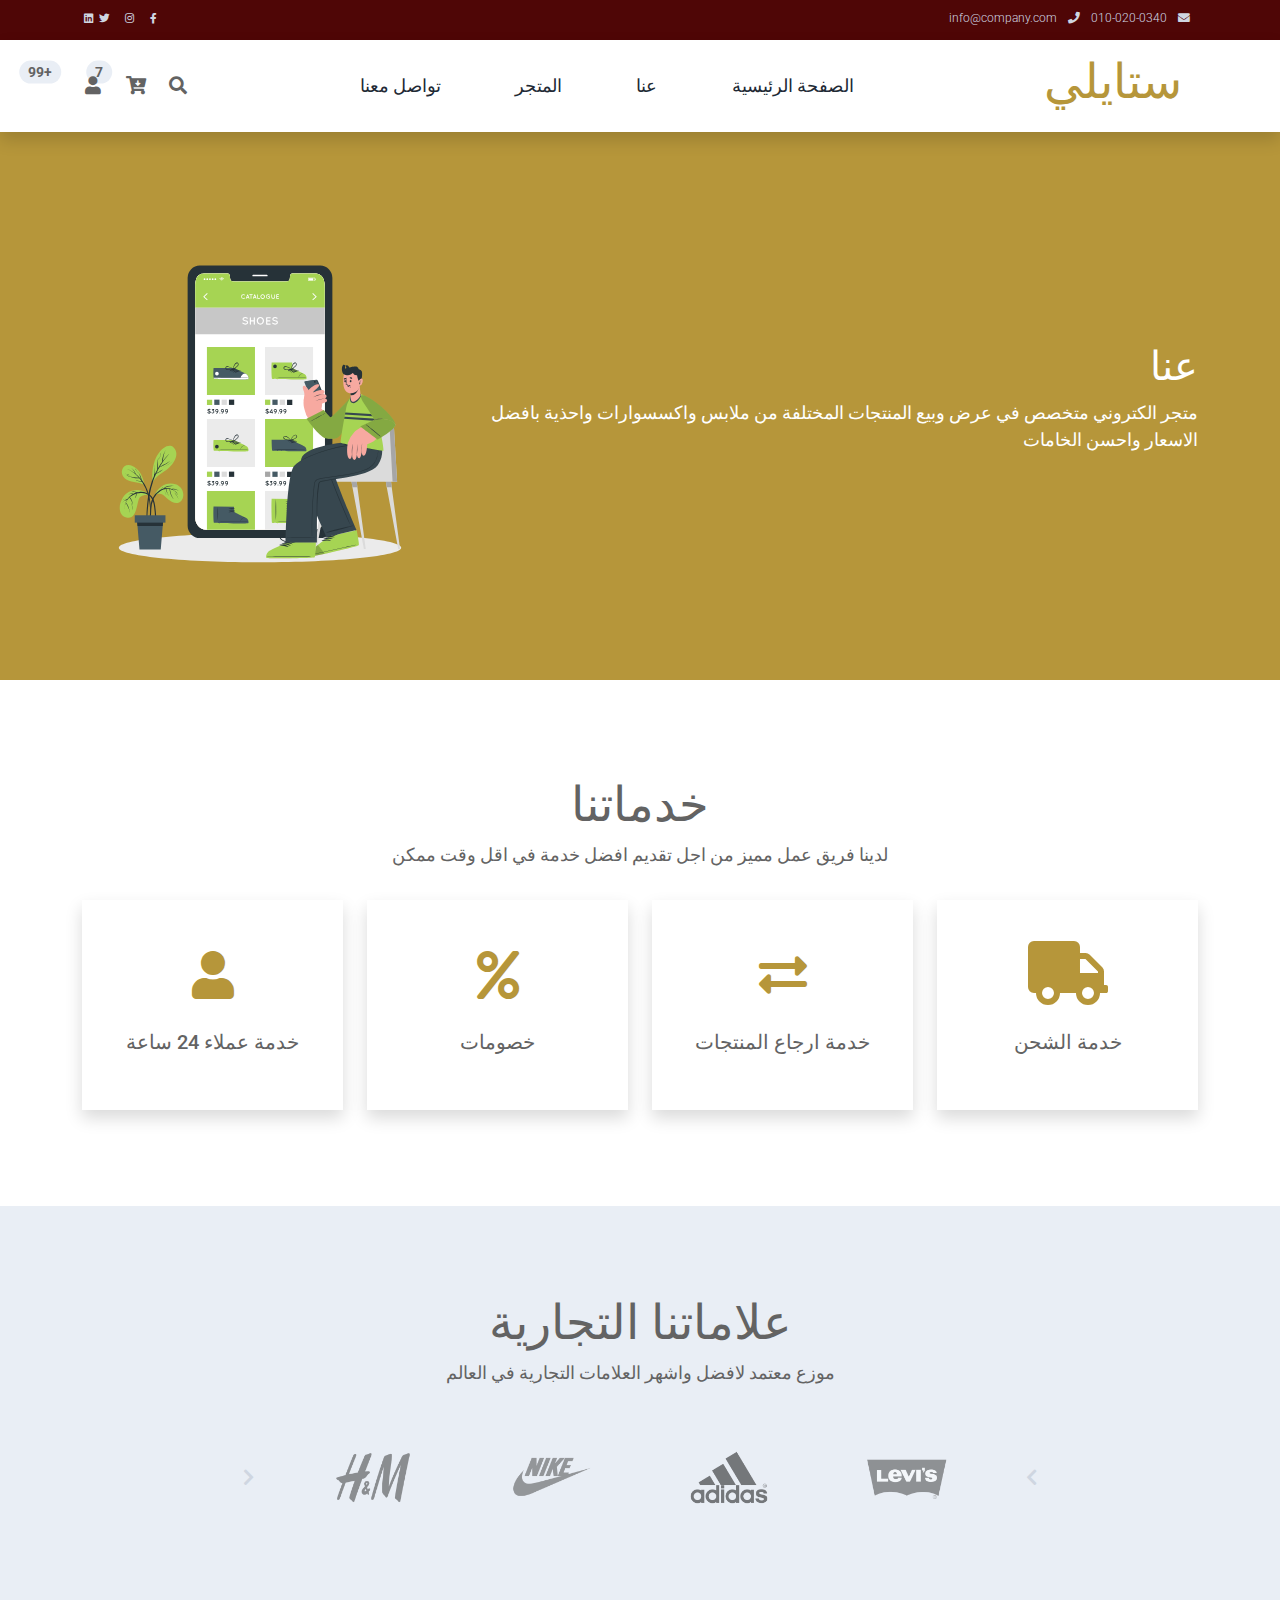
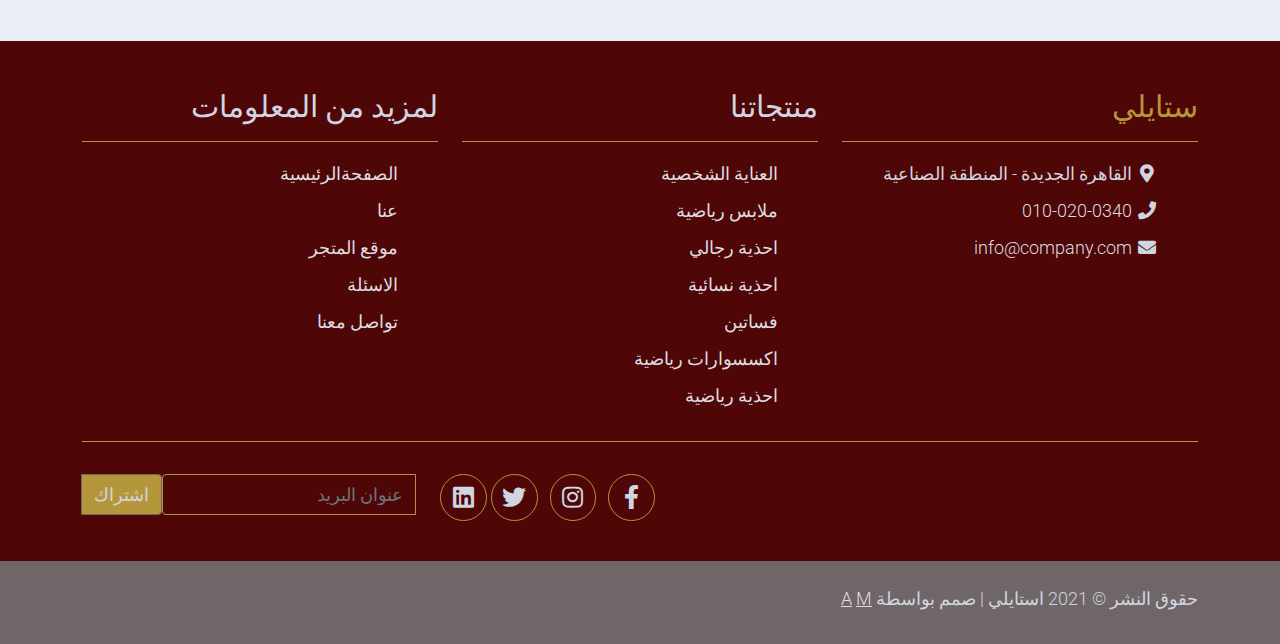
==== commit 9199d14b: "by elsaban" ====
--- a/about.html
+++ b/about.html
@@ -313,7 +313,7 @@
                 <div class="col-md-4 pt-5">
                     <h2 class="h2 text-light border-bottom pb-3 border-light">منتجاتنا</h2>
                     <ul class="list-unstyled text-light footer-link-list">
-                        <li><a class="text-decoration-none" href="#">خصية</a></li>
+                        <li><a class="text-decoration-none" href="#">العناية الشخصية</a></li>
                         <li><a class="text-decoration-none" href="#">ملابس رياضية</a></li>
                         <li><a class="text-decoration-none" href="#">احذية رجالي</a></li>
                         <li><a class="text-decoration-none" href="#">احذية نسائية</a></li>
